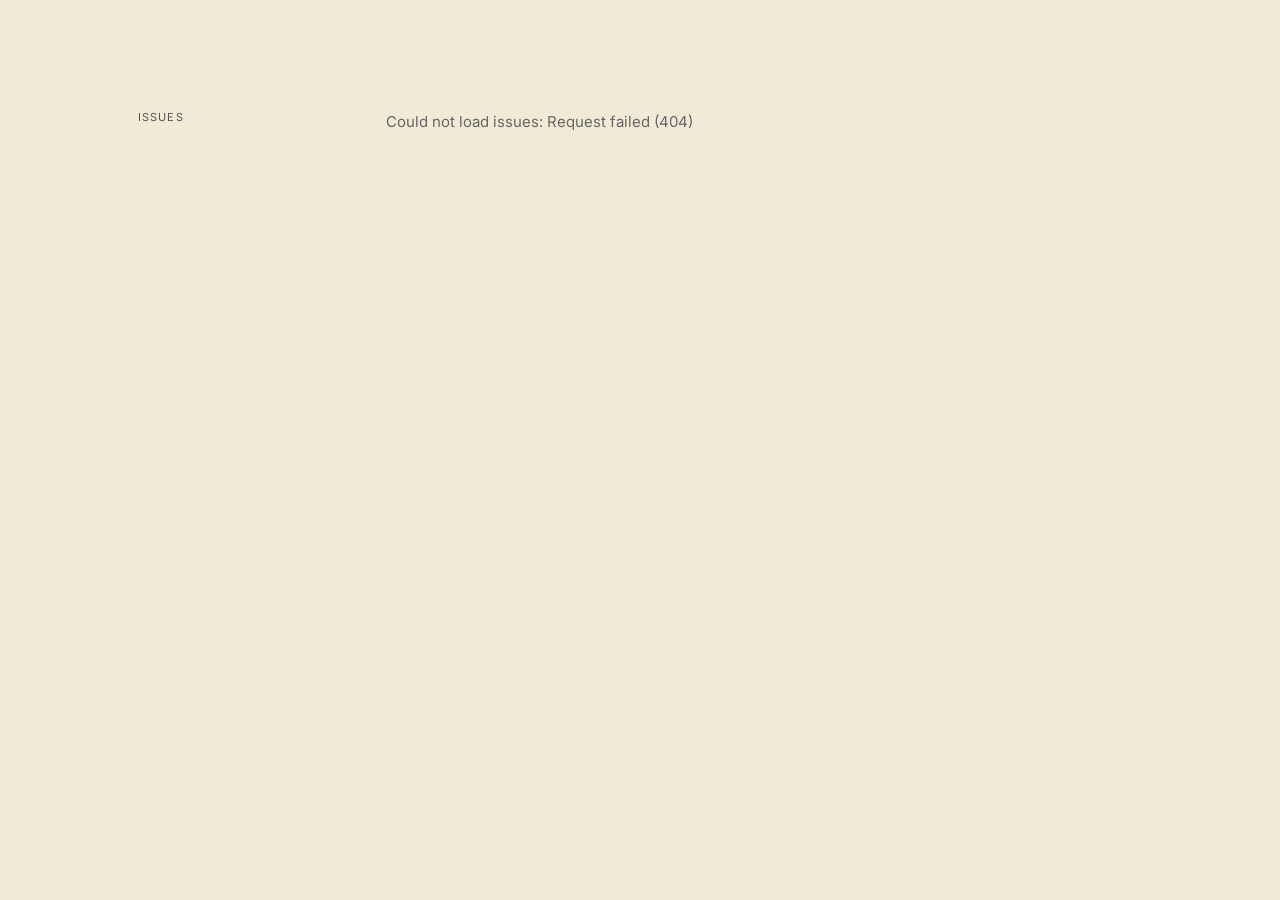
==== radar.html @ 3c3abc27 "redesign for mobile screens" ====
<!doctype html>
<html lang="en">
<head>
<meta charset="utf-8" />
<meta name="viewport" content="width=device-width, initial-scale=1" />
<title>Daily AI Radar — Jozo Meštrović</title>
<meta name="description" content="A daily AI news digest, generated automatically." />
<link rel="preconnect" href="https://fonts.googleapis.com" />
<link rel="preconnect" href="https://fonts.gstatic.com" crossorigin />
<link href="https://fonts.googleapis.com/css2?family=Inter:wght@400;500;600&display=swap" rel="stylesheet" />
<link rel="stylesheet" href="styles.css" />
</head>
<body class="reader">

  <header class="topbar">
    <span class="topbar-cell"><a href="/" aria-label="Back to home">← Jozo Meštrović</a></span>
    <span class="topbar-cell">Daily AI Radar</span>
    <span class="topbar-cell">
      <a href="https://github.com/mestrovicjozo/daily-ai-radar" target="_blank" rel="noopener noreferrer">Source</a>
    </span>
    <span class="topbar-cell topbar-cell--end">
      <a
        href="https://github.com/mestrovicjozo"
        target="_blank"
        rel="noopener noreferrer"
        aria-label="GitHub profile"
        class="icon-link"
      >
        <svg viewBox="0 0 24 24" width="20" height="20" aria-hidden="true" focusable="false">
          <path fill="currentColor" d="M12 .5C5.73.5.75 5.48.75 11.75c0 4.97 3.22 9.18 7.69 10.67.56.1.77-.24.77-.54 0-.27-.01-1.16-.02-2.1-3.13.68-3.79-1.34-3.79-1.34-.51-1.3-1.25-1.65-1.25-1.65-1.02-.7.08-.69.08-.69 1.13.08 1.72 1.16 1.72 1.16 1 1.72 2.63 1.22 3.27.93.1-.73.39-1.22.71-1.5-2.5-.28-5.13-1.25-5.13-5.57 0-1.23.44-2.24 1.16-3.03-.12-.28-.5-1.43.11-2.98 0 0 .94-.3 3.09 1.16.9-.25 1.86-.37 2.82-.38.96.01 1.92.13 2.82.38 2.15-1.46 3.09-1.16 3.09-1.16.61 1.55.23 2.7.11 2.98.72.79 1.16 1.8 1.16 3.03 0 4.33-2.64 5.29-5.15 5.56.4.35.76 1.03.76 2.08 0 1.5-.01 2.71-.01 3.08 0 .3.2.65.78.54 4.47-1.49 7.68-5.7 7.68-10.67C23.25 5.48 18.27.5 12 .5z"/>
        </svg>
      </a>
    </span>
  </header>

  <main class="reader-main">
    <aside class="reader-archive" aria-label="Archive">
      <p class="reader-archive__title">Issues</p>
      <ul id="archiveList" class="reader-archive__list"></ul>
    </aside>
    <article class="reader-article" id="article">
      <p class="reader-loading">Loading latest issue…</p>
    </article>
  </main>

<script>
(() => {
  const articleEl = document.getElementById('article');
  const archiveEl = document.getElementById('archiveList');

  const escapeHtml = (s) =>
    s.replace(/[&<>"']/g, (c) => ({ '&': '&amp;', '<': '&lt;', '>': '&gt;', '"': '&quot;', "'": '&#39;' }[c]));

  const renderInline = (s) => {
    let out = escapeHtml(s);
    out = out.replace(/\[([^\]]+)\]\((https?:\/\/[^\s)]+)\)/g, (_m, t, u) =>
      `<a href="${escapeHtml(u)}" target="_blank" rel="noopener noreferrer">${t}</a>`);
    out = out.replace(/\*\*([^*]+)\*\*/g, '<strong>$1</strong>');
    return out;
  };

  const renderMd = (md) => {
    const lines = md.replace(/\r/g, '').split('\n');
    const blocks = [];
    let buf = [];
    for (const line of lines) {
      if (line.trim() === '') {
        if (buf.length) { blocks.push(buf.join('\n')); buf = []; }
      } else {
        buf.push(line);
      }
    }
    if (buf.length) blocks.push(buf.join('\n'));

    const out = [];
    for (const b of blocks) {
      if (b.startsWith('# ')) out.push(`<h1>${renderInline(b.slice(2))}</h1>`);
      else if (b.startsWith('## ')) out.push(`<h2>${renderInline(b.slice(3))}</h2>`);
      else if (b.startsWith('### ')) out.push(`<h3>${renderInline(b.slice(4))}</h3>`);
      else if (b.trim() === '---') out.push('<hr />');
      else if (!b.includes('\n') && b.startsWith('_') && b.endsWith('_'))
        out.push(`<p class="note"><em>${escapeHtml(b.slice(1, -1))}</em></p>`);
      else out.push(`<p>${b.split('\n').map(renderInline).join('<br />')}</p>`);
    }
    return out.join('\n');
  };

  const fmtDate = (d) => {
    try {
      const dt = new Date(d + 'T00:00:00Z');
      return dt.toLocaleDateString(undefined, { month: 'short', day: 'numeric', year: 'numeric' });
    } catch { return d; }
  };

  const setCurrent = (date) => {
    document.querySelectorAll('.reader-archive__list a').forEach((a) =>
      a.classList.toggle('is-current', a.dataset.date === date));
  };

  const loadDigest = async (date) => {
    articleEl.innerHTML = '<p class="reader-loading">Loading…</p>';
    try {
      const res = await fetch(`/api/radar/digest/${encodeURIComponent(date)}`);
      const data = await res.json().catch(() => ({}));
      if (!res.ok) throw new Error(data.error || `Request failed (${res.status})`);
      articleEl.innerHTML = renderMd(data.content || '');
      setCurrent(date);
      const newUrl = `/radar?date=${date}`;
      if (location.pathname + location.search !== newUrl) {
        history.replaceState(null, '', newUrl);
      }
      window.scrollTo({ top: 0, behavior: 'instant' });
    } catch (err) {
      articleEl.innerHTML = `<p class="reader-error">${escapeHtml(err.message || 'Failed to load issue.')}</p>`;
    }
  };

  (async () => {
    try {
      const res = await fetch('/api/radar/list');
      const data = await res.json().catch(() => ({}));
      if (!res.ok) throw new Error(data.error || `Request failed (${res.status})`);

      const dates = Array.isArray(data.dates) ? data.dates : [];
      if (dates.length === 0) {
        articleEl.innerHTML = '<p class="reader-error">No issues yet — check back tomorrow.</p>';
        return;
      }

      archiveEl.innerHTML = dates.map((d) =>
        `<li><a href="?date=${d}" data-date="${d}">${escapeHtml(fmtDate(d))}</a></li>`).join('');

      archiveEl.addEventListener('click', (e) => {
        const a = e.target.closest('a[data-date]');
        if (!a) return;
        e.preventDefault();
        loadDigest(a.dataset.date);
      });

      const params = new URLSearchParams(location.search);
      const requested = params.get('date');
      const initial = requested && dates.includes(requested) ? requested : dates[0];
      loadDigest(initial);
    } catch (err) {
      articleEl.innerHTML = `<p class="reader-error">Could not load issues: ${escapeHtml(err.message || 'unknown error')}</p>`;
    }
  })();
})();
</script>
</body>
</html>
---- styles.css ----
:root {
  --bg: #ffffff;
  --fg: #0d0d0d;
  --muted: #1a1a1a;
}

* { box-sizing: border-box; }

html, body {
  margin: 0;
  padding: 0;
  background-color: var(--bg);
  color: var(--fg);
  font-family: 'Inter', system-ui, -apple-system, Segoe UI, Roboto, sans-serif;
  font-size: 16px;
  line-height: 1.4;
  -webkit-font-smoothing: antialiased;
  text-rendering: optimizeLegibility;
  transition: background-color .5s cubic-bezier(.2,.7,.2,1), color .5s cubic-bezier(.2,.7,.2,1);
  min-height: 100vh;
  overflow-x: hidden;
}

body::before {
  content: '';
  position: fixed;
  inset: 0;
  background-image: url('circuit.svg');
  background-repeat: no-repeat;
  background-position: center center;
  background-size: cover;
  pointer-events: none;
  opacity: 0;
  transition: opacity .5s cubic-bezier(.2,.7,.2,1);
  z-index: 0;
}
body:has(.preview--chat.is-active)::before {
  opacity: 1;
}

a {
  color: inherit;
  text-decoration: none;
}

.topbar {
  position: fixed;
  inset: 0 0 auto 0;
  display: grid;
  grid-template-columns: repeat(4, 1fr);
  padding: 24px 40px;
  font-size: 15px;
  z-index: 10;
}
.topbar-cell {
  opacity: 0;
}
.topbar-cell a {
  border-bottom: 1px solid transparent;
  transition: border-color .2s ease;
}
.topbar-cell a:hover { border-bottom-color: currentColor; }
.topbar-cell--end {
  justify-self: end;
}
.icon-link {
  display: inline-flex;
  align-items: center;
  justify-content: center;
  width: 28px;
  height: 28px;
  border: none !important;
  opacity: 0.85;
  transition: opacity .2s ease, transform .2s ease;
}
.icon-link:hover {
  opacity: 1;
  transform: translateY(-1px);
}
.icon-link svg { display: block; }

.stage {
  position: relative;
  min-height: 100vh;
  padding: 140px 40px 64px;
  display: grid;
  grid-template-columns: 1fr 1fr;
  align-items: center;
}

.projects {
  grid-column: 1 / 2;
  justify-self: end;
  width: 100%;
  max-width: 560px;
}

.eyebrow {
  font-size: 15px;
  font-weight: 400;
  margin: 0 0 24px;
  padding-left: 4px;
  opacity: 0;
}

.project-list {
  list-style: none;
  margin: 0;
  padding: 0;
}

.project {
  display: inline-flex;
  align-items: baseline;
  gap: 0;
  font-size: clamp(48px, 7vw, 88px);
  font-weight: 500;
  letter-spacing: -0.03em;
  line-height: 1.05;
  padding: 4px 0;
  position: relative;
  opacity: 0;
}

.project .arrow {
  display: inline-block;
  width: 0;
  overflow: hidden;
  opacity: 0;
  transform: translateX(-8px);
  transition:
    width .35s cubic-bezier(.2,.7,.2,1),
    opacity .25s ease,
    transform .35s cubic-bezier(.2,.7,.2,1);
  white-space: nowrap;
}

.project:hover .arrow,
.project:focus-visible .arrow,
.project.is-active .arrow {
  width: 1.05em;
  opacity: 1;
  transform: translateX(0);
}

.project-item {
  position: static;
}

.preview {
  position: absolute;
  top: 50%;
  right: 0;
  margin: 0;
  display: flex;
  align-items: center;
  justify-content: flex-end;
  opacity: 0;
  transform: translate(60px, -50%);
  transition:
    opacity .5s cubic-bezier(.2,.7,.2,1),
    transform .6s cubic-bezier(.2,.7,.2,1);
  pointer-events: none;
}

.preview.is-active {
  opacity: 1;
  transform: translate(-80px, -50%);
  pointer-events: auto;
}

.preview-shot {
  display: block;
  width: clamp(320px, 28vw, 440px);
  height: auto;
  max-height: 100%;
  border-radius: 14px;
  border: 1px solid rgba(0,0,0,0.08);
  box-shadow: 0 40px 80px -30px rgba(0,0,0,0.35);
}

/* DailyAIRadar newspaper card preview */
.news-card {
  width: clamp(280px, 24vw, 360px);
  background: #fdfcf6;
  border-radius: 14px;
  padding: 28px 28px 24px;
  border: 1px solid rgba(0,0,0,0.08);
  box-shadow: 0 40px 80px -30px rgba(0,0,0,0.35);
  font-family: 'Inter', system-ui, sans-serif;
  color: #1a1a1a;
}
.news-card__masthead {
  border-bottom: 2px solid #1a1a1a;
  padding-bottom: 12px;
  margin-bottom: 18px;
}
.news-card__edition {
  font-size: 13px;
  font-weight: 600;
  letter-spacing: 0.06em;
  text-transform: uppercase;
}
.news-card__title {
  font-size: 28px;
  letter-spacing: -0.02em;
  font-weight: 600;
  margin: 0 0 18px;
  line-height: 1.1;
}
.news-card__sections {
  list-style: none;
  padding: 0;
  margin: 0 0 18px;
  display: flex;
  flex-direction: column;
  gap: 6px;
  font-size: 13px;
  color: #555;
}
.news-card__sections li::before {
  content: '— ';
  color: #999;
}
.news-card__hint {
  font-size: 12px;
  color: #888;
  margin: 0;
  text-align: right;
}

/* Jarviz phone chat preview */
.preview--chat {
  z-index: 20;
}
.preview--chat.is-active {
  transform: translate(-80px, -50%);
  pointer-events: auto;
}


.phone {
  position: relative;
  width: 360px;
  height: 660px;
  max-height: calc(100vh - 140px);
  background: #0d0d0d;
  border-radius: 44px;
  padding: 12px;
  box-shadow:
    0 50px 100px -30px rgba(0,0,0,0.45),
    0 0 0 1px rgba(0,0,0,0.06);
  display: flex;
}
.phone-notch {
  position: absolute;
  top: 16px;
  left: 50%;
  transform: translateX(-50%);
  width: 84px;
  height: 20px;
  background: #0d0d0d;
  border-radius: 12px;
  z-index: 2;
}
.phone-screen {
  flex: 1;
  background: #fafaf6;
  border-radius: 34px;
  display: flex;
  flex-direction: column;
  overflow: hidden;
  font-size: 14px;
  color: #111;
  padding: 44px 14px 12px;
  min-height: 0;
}

.chat-head {
  display: flex;
  align-items: center;
  gap: 8px;
  padding: 0 4px 10px;
  border-bottom: 1px solid rgba(0,0,0,0.06);
}
.chat-status {
  width: 8px;
  height: 8px;
  border-radius: 50%;
  background: #2ecc71;
  box-shadow: 0 0 0 3px rgba(46,204,113,0.18);
}
.chat-title {
  font-weight: 600;
  letter-spacing: -0.01em;
  font-size: 14px;
}
.chat-clear {
  margin-left: auto;
  background: transparent;
  border: 1px solid rgba(0,0,0,0.12);
  border-radius: 999px;
  padding: 4px 10px;
  font-size: 11px;
  font-family: inherit;
  color: #555;
  cursor: pointer;
  transition: background .15s ease, color .15s ease, border-color .15s ease;
}
.chat-clear:hover {
  background: #111;
  color: #fafaf6;
  border-color: #111;
}

.chat-intro {
  padding: 10px 4px 6px;
  font-size: 11.5px;
  color: #555;
  line-height: 1.45;
}
.chat-intro p { margin: 0 0 6px; }
.chat-details summary {
  cursor: pointer;
  list-style: none;
  font-size: 11px;
  color: #777;
  padding: 4px 0;
  user-select: none;
}
.chat-details summary::-webkit-details-marker { display: none; }
.chat-details summary::before { content: '▸ '; }
.chat-details[open] summary::before { content: '▾ '; }
.chat-details ul {
  margin: 4px 0 0;
  padding-left: 14px;
  font-size: 11px;
  color: #555;
  line-height: 1.5;
}
.chat-details code {
  font-size: 10.5px;
  background: rgba(0,0,0,0.05);
  padding: 1px 4px;
  border-radius: 4px;
}

.chat-log {
  flex: 1;
  min-height: 0;
  overflow-y: auto;
  padding: 8px 4px;
  display: flex;
  flex-direction: column;
  gap: 8px;
  scroll-behavior: smooth;
}
.chat-msg {
  max-width: 85%;
  padding: 8px 12px;
  border-radius: 16px;
  font-size: 13px;
  line-height: 1.4;
  word-wrap: break-word;
  white-space: pre-wrap;
}
.chat-msg--user {
  align-self: flex-end;
  background: #111;
  color: #fafaf6;
  border-bottom-right-radius: 4px;
}
.chat-msg--assistant {
  align-self: flex-start;
  background: #ececec;
  color: #111;
  border-bottom-left-radius: 4px;
}
.chat-msg--error {
  align-self: flex-start;
  background: #fdecec;
  color: #9b1c1c;
  border-bottom-left-radius: 4px;
}
.chat-msg--pending {
  background: #ececec;
}
.dots {
  display: inline-flex;
  gap: 3px;
  align-items: center;
  height: 14px;
}
.dots span {
  width: 5px;
  height: 5px;
  border-radius: 50%;
  background: #888;
  animation: chatDot 1.1s infinite ease-in-out;
}
.dots span:nth-child(2) { animation-delay: .15s; }
.dots span:nth-child(3) { animation-delay: .30s; }
@keyframes chatDot {
  0%, 80%, 100% { opacity: .25; transform: translateY(0); }
  40% { opacity: 1; transform: translateY(-2px); }
}

.chat-input {
  display: flex;
  gap: 6px;
  padding: 8px 0 4px;
  border-top: 1px solid rgba(0,0,0,0.06);
  margin-top: 6px;
}
.chat-input input {
  flex: 1;
  border: 1px solid rgba(0,0,0,0.12);
  border-radius: 999px;
  padding: 8px 14px;
  font-family: inherit;
  font-size: 13px;
  background: #fff;
  color: #111;
  outline: none;
  transition: border-color .15s ease;
  min-width: 0;
}
.chat-input input:focus { border-color: #111; }
.chat-input input:disabled { opacity: .5; }
.chat-input button {
  flex: 0 0 auto;
  width: 36px;
  height: 36px;
  border: none;
  border-radius: 50%;
  background: #111;
  color: #fafaf6;
  cursor: pointer;
  display: inline-flex;
  align-items: center;
  justify-content: center;
  transition: background .15s ease, transform .15s ease, opacity .15s ease;
}
.chat-input button:hover:not(:disabled) { background: #000; transform: translateY(-1px); }
.chat-input button:disabled { opacity: .35; cursor: not-allowed; }

.chat-note {
  font-size: 10.5px;
  color: #999;
  margin: 4px 4px 0;
  text-align: center;
  line-height: 1.4;
}

@media (prefers-color-scheme: dark) {
  .news-card {
    background: #1f1f1f;
    border-color: rgba(255,255,255,0.08);
    color: #f3f3f3;
  }
  .news-card__masthead { border-bottom-color: #f3f3f3; }
  .news-card__sections { color: #aaa; }
  .news-card__sections li::before { color: #666; }
  .news-card__hint { color: #777; }
  .phone-screen { background: #141414; color: #f3f3f3; }
  .chat-head { border-bottom-color: rgba(255,255,255,0.08); }
  .chat-clear { color: #aaa; border-color: rgba(255,255,255,0.15); }
  .chat-clear:hover { background: #f3f3f3; color: #141414; border-color: #f3f3f3; }
  .chat-intro, .chat-details summary, .chat-details ul { color: #a8a8a8; }
  .chat-details code { background: rgba(255,255,255,0.08); }
  .chat-msg--user { background: #f3f3f3; color: #141414; }
  .chat-msg--assistant, .chat-msg--pending { background: #1f1f1f; color: #f3f3f3; }
  .chat-msg--error { background: #2a1414; color: #ff8a8a; }
  .chat-input { border-top-color: rgba(255,255,255,0.08); }
  .chat-input input { background: #1a1a1a; color: #f3f3f3; border-color: rgba(255,255,255,0.12); }
  .chat-input input:focus { border-color: #f3f3f3; }
  .chat-input button { background: #f3f3f3; color: #141414; }
  .chat-input button:hover:not(:disabled) { background: #fff; }
  .chat-note { color: #777; }
}


/* Reader page (radar.html) */
body.reader { background-color: #f1ead7; }
body.reader::before { display: none; }

.reader-main {
  max-width: 1100px;
  margin: 0 auto;
  padding: 110px 40px 80px;
  display: grid;
  grid-template-columns: 200px 1fr;
  gap: 56px;
  align-items: start;
}

.reader-archive {
  position: sticky;
  top: 100px;
  align-self: start;
}
.reader-archive__title {
  font-size: 11px;
  letter-spacing: 0.1em;
  text-transform: uppercase;
  color: #555;
  margin: 0 0 12px;
  padding-left: 8px;
}
.reader-archive__list {
  list-style: none;
  padding: 0;
  margin: 0;
  display: flex;
  flex-direction: column;
  gap: 2px;
}
.reader-archive__list a {
  display: block;
  padding: 6px 8px;
  border-radius: 6px;
  font-size: 13px;
  color: #333;
  transition: background-color .15s ease, color .15s ease;
}
.reader-archive__list a:hover { background: rgba(0,0,0,0.06); }
.reader-archive__list a.is-current {
  background: #1a1a1a;
  color: #f3f3f3;
}

.reader-article {
  max-width: 720px;
  font-size: 17px;
  line-height: 1.65;
  color: #1a1a1a;
}
.reader-article h1 {
  font-size: clamp(28px, 4vw, 40px);
  letter-spacing: -0.02em;
  font-weight: 600;
  margin: 0 0 24px;
  line-height: 1.1;
}
.reader-article h2 {
  font-size: 22px;
  font-weight: 600;
  letter-spacing: -0.01em;
  margin: 40px 0 16px;
}
.reader-article h3 {
  font-size: 18px;
  font-weight: 600;
  margin: 28px 0 10px;
  line-height: 1.3;
}
.reader-article h3 a {
  text-decoration: underline;
  text-decoration-thickness: 1px;
  text-underline-offset: 4px;
}
.reader-article p { margin: 0 0 16px; }
.reader-article a {
  color: inherit;
  text-decoration: underline;
  text-decoration-thickness: 1px;
  text-underline-offset: 3px;
}
.reader-article a:hover { text-decoration-thickness: 2px; }
.reader-article hr {
  border: none;
  border-top: 1px solid rgba(0,0,0,0.15);
  margin: 40px 0;
}
.reader-article .note {
  font-size: 14px;
  color: #666;
}
.reader-loading,
.reader-error {
  color: #666;
  font-size: 15px;
}

@media (max-width: 800px) {
  .reader-main {
    grid-template-columns: 1fr;
    gap: 28px;
    padding: 100px 20px 60px;
  }
  .reader-archive {
    position: static;
  }
  .reader-archive__list {
    flex-direction: row;
    flex-wrap: wrap;
    gap: 6px;
  }
  .reader-archive__list a { padding: 6px 12px; }
}

@media (prefers-color-scheme: dark) {
  body.reader { background-color: #1a1817; color: #e8e3d8; }
  .reader-archive__title { color: #999; }
  .reader-archive__list a { color: #ccc; }
  .reader-archive__list a:hover { background: rgba(255,255,255,0.08); }
  .reader-archive__list a.is-current { background: #f3f3f3; color: #141414; }
  .reader-article { color: #e8e3d8; }
  .reader-article hr { border-top-color: rgba(255,255,255,0.15); }
  .reader-article .note { color: #999; }
  .reader-loading, .reader-error { color: #999; }
}

@media (prefers-reduced-motion: reduce) {
  html, body { transition: none; }
  .topbar-cell, .eyebrow, .project { opacity: 1; }
  .preview { transition: none; }
}

@media (max-width: 900px) {
  .topbar {
    grid-template-columns: 1fr 1fr;
    gap: 8px 16px;
    padding: 20px 24px;
    font-size: 14px;
  }
  .stage {
    grid-template-columns: 1fr;
    padding: 140px 24px 64px;
  }
  .projects {
    justify-self: stretch;
    max-width: none;
  }
  .project {
    font-size: clamp(40px, 11vw, 64px);
  }
  .project-item + .project-item {
    margin-top: 28px;
  }

  /* Inline previews under each project name on mobile */
  .preview {
    position: static;
    transform: none;
    opacity: 1;
    pointer-events: auto;
    transition: none;
    margin: 16px 0 0;
    display: flex;
    align-items: flex-start;
    justify-content: flex-start;
  }
  .preview.is-active {
    transform: none;
  }
  .preview--chat,
  .preview--chat.is-active {
    transform: none;
  }
  .preview-shot {
    width: 100%;
    max-width: 360px;
    height: auto;
    border-radius: 12px;
  }
  .news-card {
    width: 100%;
    max-width: 320px;
  }
  .phone {
    width: 100%;
    max-width: 320px;
    height: 560px;
    max-height: none;
  }

  .project .arrow {
    width: 1.05em;
    opacity: 1;
    transform: translateX(0);
  }
}
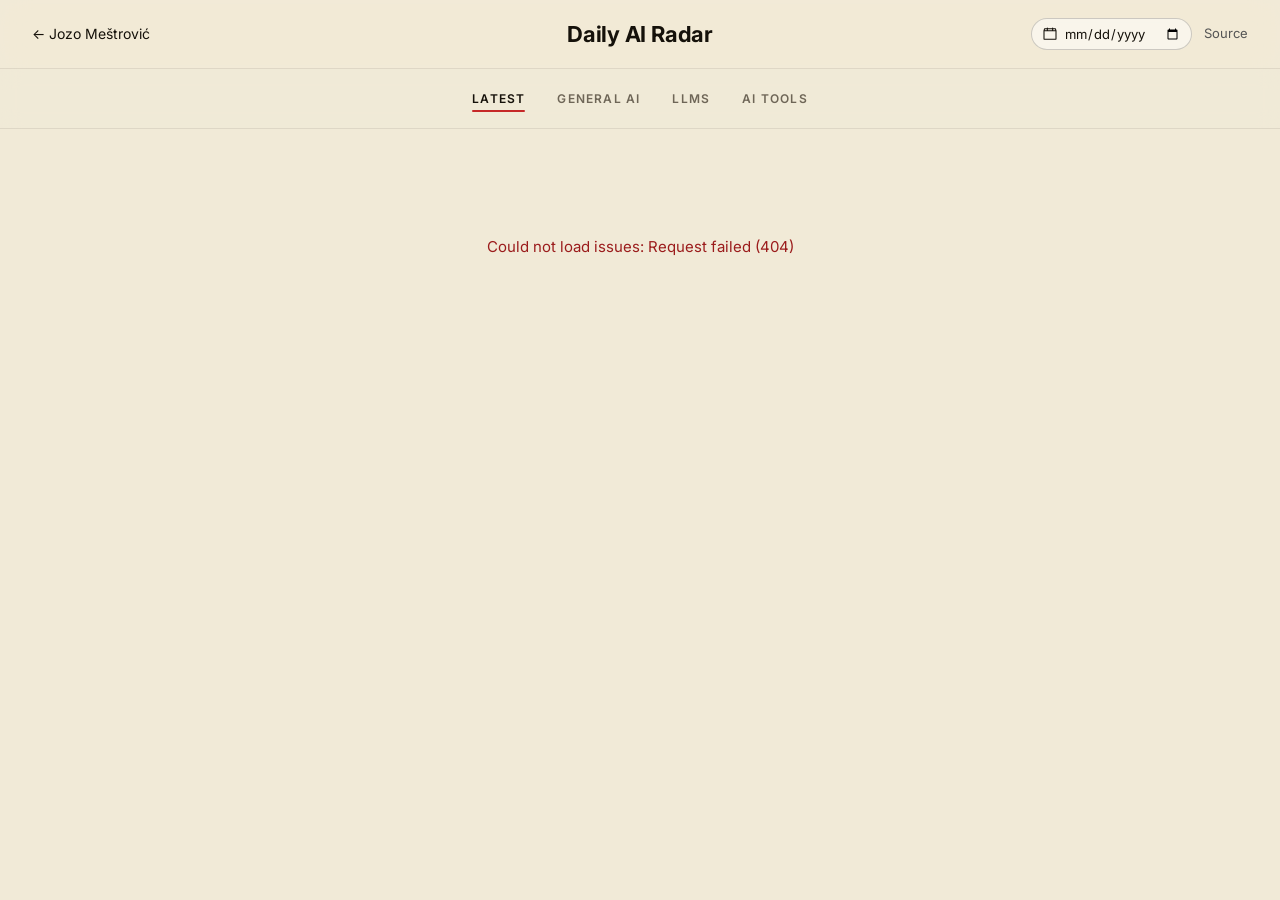
==== commit 556f8f22: "Radar: magazine-style grid with category tabs and date picker" ====
--- a/radar.html
+++ b/radar.html
@@ -7,142 +7,247 @@
 <meta name="description" content="A daily AI news digest, generated automatically." />
 <link rel="preconnect" href="https://fonts.googleapis.com" />
 <link rel="preconnect" href="https://fonts.gstatic.com" crossorigin />
-<link href="https://fonts.googleapis.com/css2?family=Inter:wght@400;500;600&display=swap" rel="stylesheet" />
+<link href="https://fonts.googleapis.com/css2?family=Inter:wght@400;500;600;700&display=swap" rel="stylesheet" />
 <link rel="stylesheet" href="styles.css" />
 </head>
-<body class="reader">
-
-  <header class="topbar">
-    <span class="topbar-cell"><a href="/" aria-label="Back to home">← Jozo Meštrović</a></span>
-    <span class="topbar-cell">Daily AI Radar</span>
-    <span class="topbar-cell">
-      <a href="https://github.com/mestrovicjozo/daily-ai-radar" target="_blank" rel="noopener noreferrer">Source</a>
-    </span>
-    <span class="topbar-cell topbar-cell--end">
+<body class="reader news">
+
+  <header class="news-topbar">
+    <a class="news-back" href="/" aria-label="Back to home">← Jozo Meštrović</a>
+    <h1 class="news-title">Daily AI Radar</h1>
+    <div class="news-controls">
+      <label class="news-date" aria-label="Pick a date">
+        <svg viewBox="0 0 24 24" width="16" height="16" aria-hidden="true" focusable="false">
+          <path fill="none" stroke="currentColor" stroke-width="1.6" stroke-linecap="round" stroke-linejoin="round"
+            d="M3 7h18M3 7v12a1 1 0 0 0 1 1h16a1 1 0 0 0 1-1V7M3 7l1-3h16l1 3M8 3v4M16 3v4"/>
+        </svg>
+        <input type="date" id="dateInput" />
+      </label>
       <a
-        href="https://github.com/mestrovicjozo"
+        class="news-source-link"
+        href="https://github.com/mestrovicjozo/daily-ai-radar"
         target="_blank"
         rel="noopener noreferrer"
-        aria-label="GitHub profile"
-        class="icon-link"
-      >
-        <svg viewBox="0 0 24 24" width="20" height="20" aria-hidden="true" focusable="false">
-          <path fill="currentColor" d="M12 .5C5.73.5.75 5.48.75 11.75c0 4.97 3.22 9.18 7.69 10.67.56.1.77-.24.77-.54 0-.27-.01-1.16-.02-2.1-3.13.68-3.79-1.34-3.79-1.34-.51-1.3-1.25-1.65-1.25-1.65-1.02-.7.08-.69.08-.69 1.13.08 1.72 1.16 1.72 1.16 1 1.72 2.63 1.22 3.27.93.1-.73.39-1.22.71-1.5-2.5-.28-5.13-1.25-5.13-5.57 0-1.23.44-2.24 1.16-3.03-.12-.28-.5-1.43.11-2.98 0 0 .94-.3 3.09 1.16.9-.25 1.86-.37 2.82-.38.96.01 1.92.13 2.82.38 2.15-1.46 3.09-1.16 3.09-1.16.61 1.55.23 2.7.11 2.98.72.79 1.16 1.8 1.16 3.03 0 4.33-2.64 5.29-5.15 5.56.4.35.76 1.03.76 2.08 0 1.5-.01 2.71-.01 3.08 0 .3.2.65.78.54 4.47-1.49 7.68-5.7 7.68-10.67C23.25 5.48 18.27.5 12 .5z"/>
-        </svg>
-      </a>
-    </span>
+      >Source</a>
+    </div>
   </header>
 
-  <main class="reader-main">
-    <aside class="reader-archive" aria-label="Archive">
-      <p class="reader-archive__title">Issues</p>
-      <ul id="archiveList" class="reader-archive__list"></ul>
-    </aside>
-    <article class="reader-article" id="article">
-      <p class="reader-loading">Loading latest issue…</p>
-    </article>
+  <nav class="news-tabs" id="newsTabs" aria-label="Categories">
+    <button type="button" class="news-tab is-active" data-cat="all">Latest</button>
+    <button type="button" class="news-tab" data-cat="General AI">General AI</button>
+    <button type="button" class="news-tab" data-cat="LLMs">LLMs</button>
+    <button type="button" class="news-tab" data-cat="AI Tools">AI Tools</button>
+  </nav>
+
+  <main class="news-main" id="newsMain">
+    <p class="news-status" id="newsStatus">Loading latest issue…</p>
   </main>
 
 <script>
 (() => {
-  const articleEl = document.getElementById('article');
-  const archiveEl = document.getElementById('archiveList');
+  const dateInput = document.getElementById('dateInput');
+  const tabsEl = document.getElementById('newsTabs');
+  const mainEl = document.getElementById('newsMain');
+  const statusEl = document.getElementById('newsStatus');
+
+  let allDates = [];
+  let currentDate = null;
+  let currentArticles = [];
+  let currentIntro = '';
+  let currentCategory = 'all';
 
   const escapeHtml = (s) =>
     s.replace(/[&<>"']/g, (c) => ({ '&': '&amp;', '<': '&lt;', '>': '&gt;', '"': '&quot;', "'": '&#39;' }[c]));
 
-  const renderInline = (s) => {
-    let out = escapeHtml(s);
-    out = out.replace(/\[([^\]]+)\]\((https?:\/\/[^\s)]+)\)/g, (_m, t, u) =>
-      `<a href="${escapeHtml(u)}" target="_blank" rel="noopener noreferrer">${t}</a>`);
-    out = out.replace(/\*\*([^*]+)\*\*/g, '<strong>$1</strong>');
-    return out;
-  };
-
-  const renderMd = (md) => {
+  const fmtDate = (d) => {
+    try {
+      return new Date(d + 'T00:00:00Z').toLocaleDateString(undefined,
+        { month: 'long', day: 'numeric', year: 'numeric' });
+    } catch { return d; }
+  };
+
+  // Parse the daily-ai-radar markdown into structured articles
+  const parseDigest = (md) => {
+    const result = { title: '', intro: '', articles: [] };
     const lines = md.replace(/\r/g, '').split('\n');
     const blocks = [];
     let buf = [];
     for (const line of lines) {
       if (line.trim() === '') {
         if (buf.length) { blocks.push(buf.join('\n')); buf = []; }
-      } else {
-        buf.push(line);
+      } else { buf.push(line); }
+    }
+    if (buf.length) blocks.push(buf.join('\n'));
+
+    let currentSection = null;
+    let currentArticle = null;
+    let sawSection = false;
+
+    for (const block of blocks) {
+      if (block.startsWith('# ')) {
+        result.title = block.slice(2).trim();
+      } else if (block.startsWith('## ')) {
+        currentSection = block.slice(3).trim();
+        currentArticle = null;
+        sawSection = true;
+      } else if (block.startsWith('### ')) {
+        const text = block.slice(4).trim();
+        const m = text.match(/^([^:]+):\s*\[([^\]]+)\]\(([^)]+)\)/);
+        if (m) {
+          currentArticle = {
+            section: currentSection || 'Top Stories',
+            category: m[1].trim(),
+            title: m[2].trim(),
+            url: m[3].trim(),
+            source: '',
+            summary: '',
+            whyItMatters: ''
+          };
+          result.articles.push(currentArticle);
+        }
+      } else if (block.startsWith('**Source:**')) {
+        if (currentArticle) currentArticle.source = block.replace(/^\*\*Source:\*\*\s*/, '').trim();
+      } else if (block.startsWith('**Why it matters:**')) {
+        if (currentArticle) currentArticle.whyItMatters = block.replace(/^\*\*Why it matters:\*\*\s*/, '').trim();
+      } else if (block.trim() === '---' || /^_.*_$/.test(block.trim())) {
+        // separator or trailing italic — skip
+      } else if (currentArticle) {
+        currentArticle.summary += (currentArticle.summary ? '\n\n' : '') + block;
+      } else if (!sawSection) {
+        result.intro += (result.intro ? '\n\n' : '') + block;
       }
     }
-    if (buf.length) blocks.push(buf.join('\n'));
-
-    const out = [];
-    for (const b of blocks) {
-      if (b.startsWith('# ')) out.push(`<h1>${renderInline(b.slice(2))}</h1>`);
-      else if (b.startsWith('## ')) out.push(`<h2>${renderInline(b.slice(3))}</h2>`);
-      else if (b.startsWith('### ')) out.push(`<h3>${renderInline(b.slice(4))}</h3>`);
-      else if (b.trim() === '---') out.push('<hr />');
-      else if (!b.includes('\n') && b.startsWith('_') && b.endsWith('_'))
-        out.push(`<p class="note"><em>${escapeHtml(b.slice(1, -1))}</em></p>`);
-      else out.push(`<p>${b.split('\n').map(renderInline).join('<br />')}</p>`);
-    }
-    return out.join('\n');
-  };
-
-  const fmtDate = (d) => {
-    try {
-      const dt = new Date(d + 'T00:00:00Z');
-      return dt.toLocaleDateString(undefined, { month: 'short', day: 'numeric', year: 'numeric' });
-    } catch { return d; }
-  };
-
-  const setCurrent = (date) => {
-    document.querySelectorAll('.reader-archive__list a').forEach((a) =>
-      a.classList.toggle('is-current', a.dataset.date === date));
+    return result;
+  };
+
+  const renderCard = (art) => {
+    const safeTitle = escapeHtml(art.title);
+    const safeUrl = escapeHtml(art.url);
+    const safeCat = escapeHtml(art.category);
+    const safeSrc = escapeHtml(art.source);
+    const safeSummary = escapeHtml(art.summary).replace(/\n+/g, '<br />');
+    const safeWhy = escapeHtml(art.whyItMatters);
+    return `
+      <article class="news-card">
+        <p class="news-card__cat">${safeCat}</p>
+        <h3 class="news-card__title">
+          <a href="${safeUrl}" target="_blank" rel="noopener noreferrer">${safeTitle}</a>
+        </h3>
+        ${safeSrc ? `<p class="news-card__source">${safeSrc}</p>` : ''}
+        ${art.summary ? `<p class="news-card__summary">${safeSummary}</p>` : ''}
+        ${safeWhy ? `<p class="news-card__why"><strong>Why it matters:</strong> ${safeWhy}</p>` : ''}
+      </article>
+    `;
+  };
+
+  const renderArticles = () => {
+    if (!currentArticles.length) {
+      mainEl.innerHTML = '<p class="news-status">No articles for this date.</p>';
+      return;
+    }
+
+    const filtered = currentCategory === 'all'
+      ? currentArticles
+      : currentArticles.filter(a => a.category === currentCategory);
+
+    const sections = ['Top Stories', 'Honorable Mentions'];
+    const html = [];
+
+    if (currentIntro && currentCategory === 'all') {
+      html.push(`<p class="news-intro">${escapeHtml(currentIntro)}</p>`);
+    }
+
+    let renderedAny = false;
+    for (const sec of sections) {
+      const items = filtered.filter(a => a.section === sec);
+      if (!items.length) continue;
+      renderedAny = true;
+      html.push(`
+        <section class="news-section">
+          <h2 class="news-section__title">${escapeHtml(sec)}</h2>
+          <div class="news-grid news-grid--${sec === 'Top Stories' ? 'top' : 'honorable'}">
+            ${items.map(renderCard).join('')}
+          </div>
+        </section>
+      `);
+    }
+
+    if (!renderedAny) {
+      html.push(`<p class="news-status">No ${escapeHtml(currentCategory)} articles in this issue.</p>`);
+    }
+
+    mainEl.innerHTML = html.join('');
   };
 
   const loadDigest = async (date) => {
-    articleEl.innerHTML = '<p class="reader-loading">Loading…</p>';
+    mainEl.innerHTML = '<p class="news-status">Loading…</p>';
     try {
       const res = await fetch(`/api/radar/digest/${encodeURIComponent(date)}`);
       const data = await res.json().catch(() => ({}));
       if (!res.ok) throw new Error(data.error || `Request failed (${res.status})`);
-      articleEl.innerHTML = renderMd(data.content || '');
-      setCurrent(date);
+
+      const parsed = parseDigest(data.content || '');
+      currentDate = date;
+      currentArticles = parsed.articles;
+      currentIntro = parsed.intro;
+
+      if (dateInput.value !== date) dateInput.value = date;
+
       const newUrl = `/radar?date=${date}`;
       if (location.pathname + location.search !== newUrl) {
         history.replaceState(null, '', newUrl);
       }
+
+      renderArticles();
       window.scrollTo({ top: 0, behavior: 'instant' });
     } catch (err) {
-      articleEl.innerHTML = `<p class="reader-error">${escapeHtml(err.message || 'Failed to load issue.')}</p>`;
-    }
-  };
-
+      mainEl.innerHTML = `<p class="news-status news-status--error">${escapeHtml(err.message || 'Failed to load issue.')}</p>`;
+    }
+  };
+
+  // Tab clicks → filter category
+  tabsEl.addEventListener('click', (e) => {
+    const btn = e.target.closest('.news-tab');
+    if (!btn) return;
+    currentCategory = btn.dataset.cat;
+    tabsEl.querySelectorAll('.news-tab').forEach(b => b.classList.toggle('is-active', b === btn));
+    renderArticles();
+  });
+
+  // Date input → load that day
+  dateInput.addEventListener('change', () => {
+    const v = dateInput.value;
+    if (!v) return;
+    if (v === currentDate) return;
+    loadDigest(v);
+  });
+
+  // Boot: fetch list, set min/max + default to latest
   (async () => {
     try {
       const res = await fetch('/api/radar/list');
       const data = await res.json().catch(() => ({}));
       if (!res.ok) throw new Error(data.error || `Request failed (${res.status})`);
 
-      const dates = Array.isArray(data.dates) ? data.dates : [];
-      if (dates.length === 0) {
-        articleEl.innerHTML = '<p class="reader-error">No issues yet — check back tomorrow.</p>';
+      allDates = Array.isArray(data.dates) ? data.dates : [];
+      if (!allDates.length) {
+        mainEl.innerHTML = '<p class="news-status">No issues yet — check back tomorrow.</p>';
         return;
       }
 
-      archiveEl.innerHTML = dates.map((d) =>
-        `<li><a href="?date=${d}" data-date="${d}">${escapeHtml(fmtDate(d))}</a></li>`).join('');
-
-      archiveEl.addEventListener('click', (e) => {
-        const a = e.target.closest('a[data-date]');
-        if (!a) return;
-        e.preventDefault();
-        loadDigest(a.dataset.date);
-      });
+      // Sorted descending; first is most recent.
+      const minDate = allDates[allDates.length - 1];
+      const maxDate = allDates[0];
+      dateInput.min = minDate;
+      dateInput.max = maxDate;
 
       const params = new URLSearchParams(location.search);
       const requested = params.get('date');
-      const initial = requested && dates.includes(requested) ? requested : dates[0];
+      const initial = requested && allDates.includes(requested) ? requested : maxDate;
+      dateInput.value = initial;
       loadDigest(initial);
     } catch (err) {
-      articleEl.innerHTML = `<p class="reader-error">Could not load issues: ${escapeHtml(err.message || 'unknown error')}</p>`;
+      mainEl.innerHTML = `<p class="news-status news-status--error">Could not load issues: ${escapeHtml(err.message || 'unknown error')}</p>`;
     }
   })();
 })();
--- a/styles.css
+++ b/styles.css
@@ -51,6 +51,10 @@
   padding: 24px 40px;
   font-size: 15px;
   z-index: 10;
+  background: rgba(255,255,255,0.72);
+  backdrop-filter: blur(14px) saturate(140%);
+  -webkit-backdrop-filter: blur(14px) saturate(140%);
+  transition: background-color .5s cubic-bezier(.2,.7,.2,1);
 }
 .topbar-cell {
   opacity: 0;
@@ -120,6 +124,8 @@
   padding: 4px 0;
   position: relative;
   opacity: 0;
+  touch-action: manipulation;
+  -webkit-tap-highlight-color: transparent;
 }
 
 .project .arrow {
@@ -145,6 +151,10 @@
 
 .project-item {
   position: static;
+}
+
+.project-close {
+  display: none;
 }
 
 .preview {
@@ -168,6 +178,16 @@
   transform: translate(-80px, -50%);
   pointer-events: auto;
 }
+
+.preview-link {
+  display: block;
+  text-decoration: none;
+  color: inherit;
+  border-radius: 14px;
+  transition: transform .2s ease;
+}
+.preview-link:hover { transform: translateY(-2px); }
+.preview-link:active { transform: translateY(0); }
 
 .preview-shot {
   display: block;
@@ -480,135 +500,305 @@
 }
 
 
-/* Reader page (radar.html) */
-body.reader { background-color: #f1ead7; }
-body.reader::before { display: none; }
-
-.reader-main {
-  max-width: 1100px;
-  margin: 0 auto;
-  padding: 110px 40px 80px;
+/* News page (radar.html) */
+body.news {
+  background-color: #f1ead7;
+  color: #15110a;
+}
+body.news::before { display: none; }
+body.news .topbar { display: none; }
+
+.news-topbar {
+  position: sticky;
+  top: 0;
+  z-index: 20;
   display: grid;
-  grid-template-columns: 200px 1fr;
-  gap: 56px;
-  align-items: start;
-}
-
-.reader-archive {
+  grid-template-columns: 1fr auto 1fr;
+  align-items: center;
+  gap: 16px;
+  padding: 18px 32px;
+  background: rgba(241, 234, 215, 0.85);
+  backdrop-filter: blur(14px) saturate(140%);
+  -webkit-backdrop-filter: blur(14px) saturate(140%);
+  border-bottom: 1px solid rgba(0,0,0,0.08);
+}
+
+.news-back {
+  font-size: 14px;
+  color: #15110a;
+  justify-self: start;
+  text-decoration: none;
+  border-bottom: 1px solid transparent;
+  transition: border-color .15s ease;
+}
+.news-back:hover { border-bottom-color: currentColor; }
+
+.news-title {
+  font-size: clamp(18px, 2vw, 22px);
+  font-weight: 700;
+  letter-spacing: -0.01em;
+  margin: 0;
+  white-space: nowrap;
+}
+
+.news-controls {
+  display: inline-flex;
+  align-items: center;
+  gap: 12px;
+  justify-self: end;
+}
+.news-date {
+  display: inline-flex;
+  align-items: center;
+  gap: 6px;
+  padding: 6px 10px;
+  border: 1px solid rgba(0,0,0,0.18);
+  border-radius: 999px;
+  cursor: pointer;
+  background: rgba(255,255,255,0.5);
+  transition: background .15s ease, border-color .15s ease;
+}
+.news-date:hover {
+  background: rgba(255,255,255,0.8);
+  border-color: rgba(0,0,0,0.32);
+}
+.news-date input[type="date"] {
+  border: none;
+  background: transparent;
+  font-size: 13px;
+  font-family: inherit;
+  color: inherit;
+  cursor: pointer;
+  outline: none;
+  padding: 0;
+}
+.news-source-link {
+  font-size: 13px;
+  color: #555;
+  border-bottom: 1px solid transparent;
+  transition: color .15s ease, border-color .15s ease;
+}
+.news-source-link:hover { color: #15110a; border-bottom-color: currentColor; }
+
+.news-tabs {
+  display: flex;
+  gap: 4px;
+  justify-content: center;
+  flex-wrap: wrap;
+  padding: 14px 32px;
+  border-bottom: 1px solid rgba(0,0,0,0.08);
+  background: rgba(241, 234, 215, 0.6);
   position: sticky;
-  top: 100px;
-  align-self: start;
-}
-.reader-archive__title {
-  font-size: 11px;
+  top: 60px;
+  z-index: 19;
+  backdrop-filter: blur(10px);
+  -webkit-backdrop-filter: blur(10px);
+}
+.news-tab {
+  background: transparent;
+  border: none;
+  font-family: inherit;
+  font-size: 12px;
   letter-spacing: 0.1em;
   text-transform: uppercase;
-  color: #555;
-  margin: 0 0 12px;
-  padding-left: 8px;
-}
-.reader-archive__list {
-  list-style: none;
-  padding: 0;
-  margin: 0;
+  font-weight: 600;
+  color: #6e6657;
+  padding: 8px 14px;
+  cursor: pointer;
+  position: relative;
+  transition: color .15s ease;
+}
+.news-tab:hover { color: #15110a; }
+.news-tab.is-active {
+  color: #15110a;
+}
+.news-tab.is-active::after {
+  content: '';
+  position: absolute;
+  left: 14px;
+  right: 14px;
+  bottom: 2px;
+  height: 2px;
+  background: #c62828;
+  border-radius: 1px;
+}
+
+.news-main {
+  max-width: 1200px;
+  margin: 0 auto;
+  padding: 32px 32px 80px;
+}
+.news-intro {
+  font-size: 18px;
+  line-height: 1.55;
+  margin: 0 0 32px;
+  max-width: 720px;
+  color: #2a2418;
+}
+.news-status {
+  font-size: 15px;
+  color: #6e6657;
+  text-align: center;
+  padding: 60px 0;
+}
+.news-status--error { color: #9b1c1c; }
+
+.news-section { margin: 0 0 48px; }
+.news-section__title {
+  font-size: 13px;
+  letter-spacing: 0.12em;
+  text-transform: uppercase;
+  font-weight: 700;
+  color: #15110a;
+  margin: 0 0 16px;
+  padding-bottom: 8px;
+  border-bottom: 2px solid #15110a;
+}
+
+.news-grid {
+  display: grid;
+  gap: 28px;
+  grid-template-columns: repeat(3, 1fr);
+}
+.news-grid--honorable {
+  grid-template-columns: repeat(3, 1fr);
+}
+.news-grid--honorable .news-card {
+  font-size: 14px;
+}
+.news-grid--honorable .news-card__title {
+  font-size: 18px;
+}
+
+.news-card {
+  background: #fdfcf6;
+  border: 1px solid rgba(0,0,0,0.06);
+  border-radius: 12px;
+  padding: 20px 22px 22px;
   display: flex;
   flex-direction: column;
-  gap: 2px;
-}
-.reader-archive__list a {
-  display: block;
-  padding: 6px 8px;
-  border-radius: 6px;
-  font-size: 13px;
-  color: #333;
-  transition: background-color .15s ease, color .15s ease;
-}
-.reader-archive__list a:hover { background: rgba(0,0,0,0.06); }
-.reader-archive__list a.is-current {
-  background: #1a1a1a;
-  color: #f3f3f3;
-}
-
-.reader-article {
-  max-width: 720px;
-  font-size: 17px;
-  line-height: 1.65;
-  color: #1a1a1a;
-}
-.reader-article h1 {
-  font-size: clamp(28px, 4vw, 40px);
-  letter-spacing: -0.02em;
-  font-weight: 600;
-  margin: 0 0 24px;
-  line-height: 1.1;
-}
-.reader-article h2 {
+  gap: 8px;
+  box-shadow: 0 6px 20px -10px rgba(0,0,0,0.18);
+  transition: transform .2s ease, box-shadow .2s ease;
+}
+.news-card:hover {
+  transform: translateY(-2px);
+  box-shadow: 0 12px 28px -12px rgba(0,0,0,0.24);
+}
+.news-card__cat {
+  font-size: 11px;
+  letter-spacing: 0.12em;
+  text-transform: uppercase;
+  font-weight: 700;
+  color: #c62828;
+  margin: 0;
+}
+.news-card__title {
   font-size: 22px;
+  line-height: 1.2;
   font-weight: 600;
   letter-spacing: -0.01em;
-  margin: 40px 0 16px;
-}
-.reader-article h3 {
-  font-size: 18px;
-  font-weight: 600;
-  margin: 28px 0 10px;
-  line-height: 1.3;
-}
-.reader-article h3 a {
-  text-decoration: underline;
-  text-decoration-thickness: 1px;
-  text-underline-offset: 4px;
-}
-.reader-article p { margin: 0 0 16px; }
-.reader-article a {
+  margin: 0;
+}
+.news-card__title a {
   color: inherit;
-  text-decoration: underline;
-  text-decoration-thickness: 1px;
-  text-underline-offset: 3px;
-}
-.reader-article a:hover { text-decoration-thickness: 2px; }
-.reader-article hr {
-  border: none;
-  border-top: 1px solid rgba(0,0,0,0.15);
-  margin: 40px 0;
-}
-.reader-article .note {
-  font-size: 14px;
-  color: #666;
-}
-.reader-loading,
-.reader-error {
-  color: #666;
-  font-size: 15px;
-}
-
-@media (max-width: 800px) {
-  .reader-main {
-    grid-template-columns: 1fr;
-    gap: 28px;
-    padding: 100px 20px 60px;
-  }
-  .reader-archive {
-    position: static;
-  }
-  .reader-archive__list {
-    flex-direction: row;
-    flex-wrap: wrap;
-    gap: 6px;
-  }
-  .reader-archive__list a { padding: 6px 12px; }
+  text-decoration: none;
+}
+.news-card__title a:hover { text-decoration: underline; text-decoration-thickness: 1.5px; text-underline-offset: 3px; }
+.news-card__source {
+  font-size: 12px;
+  color: #6e6657;
+  margin: 0;
+  text-transform: uppercase;
+  letter-spacing: 0.06em;
+}
+.news-card__summary {
+  font-size: 14.5px;
+  line-height: 1.55;
+  color: #2a2418;
+  margin: 4px 0 0;
+}
+.news-card__why {
+  font-size: 13px;
+  line-height: 1.5;
+  color: #5a5040;
+  margin: 8px 0 0;
+  padding-top: 10px;
+  border-top: 1px solid rgba(0,0,0,0.08);
+}
+.news-card__why strong {
+  font-weight: 700;
+  color: #15110a;
+}
+
+@media (max-width: 1000px) {
+  .news-grid,
+  .news-grid--honorable { grid-template-columns: repeat(2, 1fr); }
+}
+@media (max-width: 700px) {
+  .news-topbar {
+    grid-template-columns: 1fr auto;
+    grid-template-rows: auto auto;
+    gap: 8px 12px;
+    padding: 14px 18px;
+  }
+  .news-back { grid-column: 1 / 2; grid-row: 1 / 2; }
+  .news-controls { grid-column: 2 / 3; grid-row: 1 / 2; gap: 8px; }
+  .news-title { grid-column: 1 / -1; grid-row: 2 / 3; justify-self: start; font-size: 26px; }
+  .news-tabs {
+    top: 102px;
+    padding: 10px 14px;
+    justify-content: flex-start;
+    overflow-x: auto;
+    flex-wrap: nowrap;
+    -webkit-overflow-scrolling: touch;
+  }
+  .news-tab { white-space: nowrap; flex: 0 0 auto; padding: 8px 10px; }
+  .news-main { padding: 20px 18px 60px; }
+  .news-grid,
+  .news-grid--honorable { grid-template-columns: 1fr; gap: 18px; }
+  .news-card { padding: 18px 18px 20px; }
+  .news-card__title { font-size: 20px; }
+  .news-section { margin-bottom: 32px; }
 }
 
 @media (prefers-color-scheme: dark) {
-  body.reader { background-color: #1a1817; color: #e8e3d8; }
-  .reader-archive__title { color: #999; }
-  .reader-archive__list a { color: #ccc; }
-  .reader-archive__list a:hover { background: rgba(255,255,255,0.08); }
-  .reader-archive__list a.is-current { background: #f3f3f3; color: #141414; }
-  .reader-article { color: #e8e3d8; }
-  .reader-article hr { border-top-color: rgba(255,255,255,0.15); }
-  .reader-article .note { color: #999; }
-  .reader-loading, .reader-error { color: #999; }
+  body.news { background-color: #1a1714; color: #ece5d4; }
+  .news-topbar {
+    background: rgba(26, 23, 20, 0.85);
+    border-bottom-color: rgba(255,255,255,0.08);
+  }
+  .news-back { color: #ece5d4; }
+  .news-tabs {
+    background: rgba(26, 23, 20, 0.6);
+    border-bottom-color: rgba(255,255,255,0.08);
+  }
+  .news-tab { color: #999184; }
+  .news-tab:hover, .news-tab.is-active { color: #ece5d4; }
+  .news-date {
+    background: rgba(255,255,255,0.05);
+    border-color: rgba(255,255,255,0.16);
+  }
+  .news-date:hover { background: rgba(255,255,255,0.1); }
+  .news-source-link { color: #999184; }
+  .news-source-link:hover { color: #ece5d4; }
+  .news-section__title { color: #ece5d4; border-bottom-color: #ece5d4; }
+  .news-card {
+    background: #211d18;
+    border-color: rgba(255,255,255,0.06);
+    box-shadow: 0 6px 20px -10px rgba(0,0,0,0.5);
+  }
+  .news-card__cat { color: #f06262; }
+  .news-card__source { color: #999184; }
+  .news-card__summary { color: #ddd5c2; }
+  .news-card__why {
+    color: #b3aa97;
+    border-top-color: rgba(255,255,255,0.08);
+  }
+  .news-card__why strong { color: #ece5d4; }
+  .news-status { color: #999184; }
+  .news-status--error { color: #ff8a8a; }
+  .news-intro { color: #ddd5c2; }
 }
 
 @media (prefers-reduced-motion: reduce) {
@@ -639,19 +829,56 @@
     margin-top: 28px;
   }
 
-  /* Inline previews under each project name on mobile */
+  .project-item {
+    position: relative;
+  }
+  .project.is-active ~ .project-close {
+    display: inline-flex;
+    align-items: center;
+    justify-content: center;
+    position: absolute;
+    top: 8px;
+    right: 0;
+    width: 38px;
+    height: 38px;
+    border-radius: 50%;
+    border: 1px solid rgba(0,0,0,0.18);
+    background: rgba(255,255,255,0.7);
+    backdrop-filter: blur(6px);
+    -webkit-backdrop-filter: blur(6px);
+    color: #111;
+    font-size: 16px;
+    line-height: 1;
+    cursor: pointer;
+    font-family: inherit;
+    z-index: 5;
+    -webkit-tap-highlight-color: transparent;
+  }
+  .project.is-active ~ .project-close:active {
+    background: rgba(0,0,0,0.85);
+    color: #fff;
+  }
+
+  /* Previews collapse under each project on mobile, open on tap */
   .preview {
     position: static;
     transform: none;
-    opacity: 1;
-    pointer-events: auto;
-    transition: none;
-    margin: 16px 0 0;
+    opacity: 0;
+    pointer-events: none;
+    transition: opacity .25s ease, max-height .35s ease, margin .25s ease;
+    margin: 0;
+    overflow: hidden;
+    max-height: 0;
     display: flex;
     align-items: flex-start;
-    justify-content: flex-start;
+    justify-content: center;
+    width: 100%;
   }
   .preview.is-active {
+    opacity: 1;
+    max-height: 720px;
+    pointer-events: auto;
+    margin: 16px 0 0;
     transform: none;
   }
   .preview--chat,
